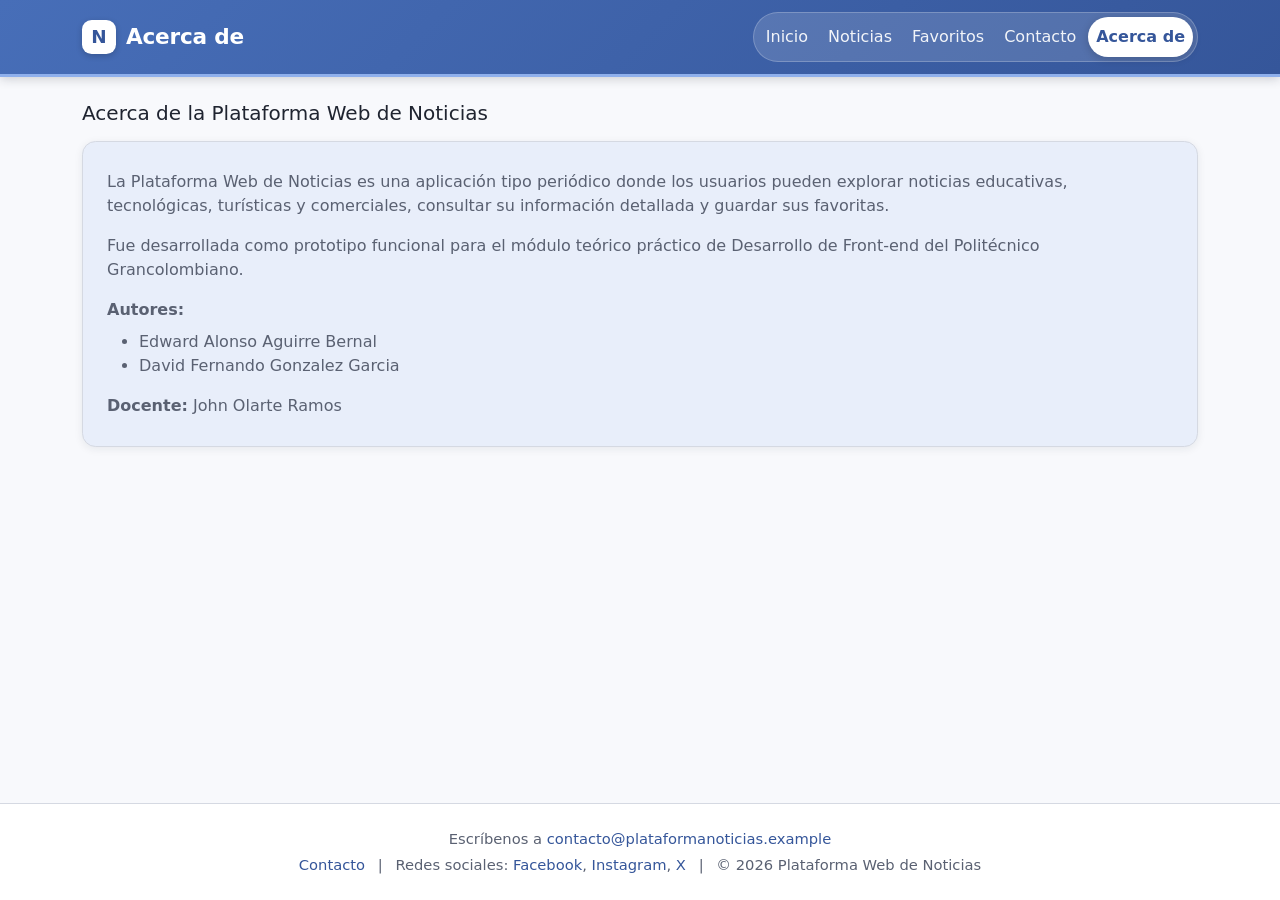
==== acerca.html @ 3f15ce5e "init" ====
<!DOCTYPE html>
<html lang="es">
<head>
  <meta charset="utf-8">
  <meta name="viewport" content="width=device-width, initial-scale=1">
  <meta name="description" content="Información sobre el proyecto Plataforma Web de Noticias.">
  <title>Acerca de | Plataforma Web de Noticias</title>
  <link rel="stylesheet" href="vendor/bootstrap/bootstrap.min.css">
  <link rel="stylesheet" href="assets/css/estilos.css">
  <script defer src="vendor/bootstrap/bootstrap.bundle.min.js"></script>
</head>
<body>
  <div class="pagina">

    <!-- Encabezado con menú de navegación -->
    <header class="encabezado">
      <nav class="navbar navbar-expand-md navbar-dark" aria-label="Navegación principal">
        <div class="container">
          <a class="navbar-brand" href="index.html">Acerca de</a>
          <button class="navbar-toggler" type="button" data-bs-toggle="collapse" data-bs-target="#menu-principal" aria-controls="menu-principal" aria-expanded="false" aria-label="Mostrar u ocultar el menú">
            <span class="navbar-toggler-icon"></span>
          </button>
          <div class="collapse navbar-collapse justify-content-md-end" id="menu-principal">
            <ul class="navbar-nav">
              <li class="nav-item"><a class="nav-link" href="index.html">Inicio</a></li>
              <li class="nav-item"><a class="nav-link" href="noticias.html">Noticias</a></li>
              <li class="nav-item"><a class="nav-link" href="favoritos.html">Favoritos</a></li>
              <li class="nav-item"><a class="nav-link" href="contacto.html">Contacto</a></li>
              <li class="nav-item"><a class="nav-link active" href="acerca.html" aria-current="page">Acerca de</a></li>
            </ul>
          </div>
        </div>
      </nav>
    </header>

    <main class="pagina__contenido container py-4">
      <h2 class="h5 mb-3">Acerca de la Plataforma Web de Noticias</h2>
      <div class="caja text-start">
        <p>La Plataforma Web de Noticias es una aplicación tipo periódico donde los usuarios pueden explorar noticias educativas, tecnológicas, turísticas y comerciales, consultar su información detallada y guardar sus favoritas.</p>
        <p>Fue desarrollada como prototipo funcional para el módulo teórico práctico de Desarrollo de Front-end del Politécnico Grancolombiano.</p>
        <p class="mb-2"><strong>Autores:</strong></p>
        <ul>
          <li>Edward Alonso Aguirre Bernal</li>
          <li>David Fernando Gonzalez Garcia</li>
        </ul>
        <p class="mb-0"><strong>Docente:</strong> John Olarte Ramos</p>
      </div>
    </main>

    <!-- Pie de página -->
    <footer class="pie">
      <div class="container">
        <p class="mb-1">Escríbenos a <a href="mailto:contacto@plataformanoticias.example">contacto@plataformanoticias.example</a></p>
        <p class="mb-0">
          <a href="contacto.html">Contacto</a>
          <span class="pie__separador" aria-hidden="true">|</span>
          Redes sociales:
          <a href="https://www.facebook.com" target="_blank" rel="noopener noreferrer">Facebook</a>,
          <a href="https://www.instagram.com" target="_blank" rel="noopener noreferrer">Instagram</a>,
          <a href="https://x.com" target="_blank" rel="noopener noreferrer">X</a>
          <span class="pie__separador" aria-hidden="true">|</span>
          &copy; 2026 Plataforma Web de Noticias
        </p>
      </div>
    </footer>
  </div>
</body>
</html>
---- assets/css/estilos.css ----
/* ==========================================================================
   Plataforma Web de Noticias - Estilos propios
   Se apoya en Bootstrap (vendor/bootstrap). Conserva la estructura y la
   paleta de los mockups de la Entrega 1 (azul, grises y lavanda) con un
   acabado más cuidado: esquinas redondeadas, sombras suaves y transiciones.
   ========================================================================== */

/* ---------- Variables de diseño ---------- */
:root {
  --pwn-azul: #476eb8;
  --pwn-azul-oscuro: #35569a;
  --pwn-azul-claro: #e8eefa;
  --pwn-gris-claro: #f3f4f7;
  --pwn-gris-imagen: #d9dce3;
  --pwn-lavanda: #efeffa;
  --pwn-verde-claro: #e6f4ea;
  --pwn-verde: #2f7d4a;
  --pwn-borde: #d5d9e2;
  --pwn-texto: #1f2430;
  --pwn-texto-suave: #5a6172;
  --pwn-radio: 0.85rem;
  --pwn-sombra: 0 2px 8px rgba(31, 36, 48, 0.08);
  --pwn-sombra-fuerte: 0 10px 24px rgba(31, 36, 48, 0.16);
}

/* Oculta elementos de Alpine hasta que se inicializa (evita parpadeos). */
[x-cloak] {
  display: none !important;
}

/* ---------- Base ---------- */
body {
  background-color: #f8f9fc;
  color: var(--pwn-texto);
}

a {
  color: var(--pwn-azul-oscuro);
}

/* Pie de página siempre al fondo aunque el contenido sea corto. */
.pagina {
  display: flex;
  flex-direction: column;
  min-height: 100vh;
}

.pagina__contenido {
  flex: 1 0 auto;
}

/* ---------- Botones ---------- */
.btn {
  border-radius: 0.6rem;
  font-weight: 600;
  transition: transform 0.15s ease, box-shadow 0.15s ease, background-color 0.15s ease;
}

.btn:hover {
  transform: translateY(-1px);
}

.btn-primary {
  --bs-btn-bg: var(--pwn-azul);
  --bs-btn-border-color: var(--pwn-azul);
  --bs-btn-hover-bg: var(--pwn-azul-oscuro);
  --bs-btn-hover-border-color: var(--pwn-azul-oscuro);
  --bs-btn-active-bg: var(--pwn-azul-oscuro);
  --bs-btn-active-border-color: var(--pwn-azul-oscuro);
  --bs-btn-disabled-bg: var(--pwn-azul);
  --bs-btn-disabled-border-color: var(--pwn-azul);
  --bs-btn-focus-shadow-rgb: 71, 110, 184;
  box-shadow: 0 2px 6px rgba(71, 110, 184, 0.35);
}

.btn-secondary {
  --bs-btn-bg: #6b7280;
  --bs-btn-border-color: #6b7280;
  --bs-btn-hover-bg: #565c68;
  --bs-btn-hover-border-color: #565c68;
  --bs-btn-active-bg: #565c68;
  --bs-btn-active-border-color: #565c68;
}

/* ---------- Encabezado ---------- */
.encabezado {
  background: linear-gradient(135deg, var(--pwn-azul) 0%, var(--pwn-azul-oscuro) 100%);
  box-shadow: 0 2px 10px rgba(31, 36, 48, 0.2);
}

/* El menú queda fijo arriba al hacer scroll. */
.encabezado {
  position: sticky;
  top: 0;
  z-index: 1030;
}

.encabezado .navbar {
  padding-bottom: 0.75rem;
  padding-top: 0.75rem;
}

/* Marca: insignia "N" + título de la página. */
.encabezado .navbar-brand {
  align-items: center;
  display: inline-flex;
  font-size: 1.35rem;
  font-weight: 700;
  gap: 0.65rem;
  letter-spacing: -0.01em;
}

.encabezado .navbar-brand::before {
  align-items: center;
  background-color: #ffffff;
  border-radius: 0.6rem;
  box-shadow: 0 2px 6px rgba(0, 0, 0, 0.2);
  color: var(--pwn-azul-oscuro);
  content: "N";
  display: inline-flex;
  flex: none;
  font-size: 1.15rem;
  font-weight: 800;
  height: 2.1rem;
  justify-content: center;
  width: 2.1rem;
}

/* Enlaces: píldoras con subrayado animado; la página actual va resaltada. */
.encabezado {
  border-bottom: 3px solid #8fb0ec;
}

/* En escritorio los enlaces se agrupan en una cápsula translúcida. */
@media (min-width: 768px) {
  .encabezado .navbar-nav {
    background-color: rgba(255, 255, 255, 0.14);
    border: 1px solid rgba(255, 255, 255, 0.22);
    border-radius: 999px;
    gap: 0.15rem;
    padding: 0.25rem;
  }
}

.encabezado .navbar-nav {
  gap: 0.25rem;
}

.encabezado .nav-link {
  border-radius: 999px;
  color: rgba(255, 255, 255, 0.92);
  font-weight: 500;
  padding: 0.5rem 1.2rem;
  position: relative;
  transition: background-color 0.2s ease, color 0.2s ease;
}

.encabezado .nav-link:hover,
.encabezado .nav-link:focus-visible {
  background-color: rgba(255, 255, 255, 0.18);
  color: #ffffff;
}

.encabezado .nav-link:focus-visible {
  outline: 2px solid #ffffff;
  outline-offset: 2px;
}

.encabezado .nav-link.active {
  background-color: #ffffff;
  box-shadow: 0 2px 8px rgba(0, 0, 0, 0.18);
  color: var(--pwn-azul-oscuro);
  font-weight: 700;
}

.encabezado .navbar-toggler {
  border-color: rgba(255, 255, 255, 0.7);
  border-radius: 0.6rem;
}

.encabezado .navbar-toggler:focus {
  box-shadow: 0 0 0 0.2rem rgba(255, 255, 255, 0.35);
}

/* Menú móvil: panel desplegable con enlaces de ancho completo. */
@media (max-width: 767.98px) {
  .encabezado .navbar-collapse {
    background-color: rgba(255, 255, 255, 0.12);
    border-radius: var(--pwn-radio);
    margin-top: 0.75rem;
    padding: 0.5rem;
  }

  .encabezado .nav-link {
    border-radius: 0.6rem;
    padding: 0.7rem 1rem;
  }
}

/* ---------- Caja de sección (bienvenida, informativa, avisos) ---------- */
.caja {
  background-color: var(--pwn-azul-claro);
  border: 1px solid var(--pwn-borde);
  border-radius: var(--pwn-radio);
  box-shadow: var(--pwn-sombra);
  color: var(--pwn-texto-suave);
  padding: 1.75rem 1.5rem;
  text-align: center;
}

/* Sección de bienvenida: bloque destacado con degradado suave. */
#titulo-bienvenida {
  color: var(--pwn-azul-oscuro);
  font-weight: 700;
}

.caja--informativa {
  background-color: var(--pwn-lavanda);
}

.caja--confirmacion {
  background-color: var(--pwn-verde-claro);
  border-color: #b7dcc4;
  color: var(--pwn-verde);
  font-weight: 600;
  margin-left: auto;
  margin-right: auto;
  max-width: 480px;
  padding: 0.9rem 1.5rem;
}

.caja__titulo {
  color: var(--pwn-texto);
}

.testimonio {
  color: var(--pwn-texto);
  font-style: italic;
  margin-bottom: 0.25rem;
}

/* ---------- Tarjetas de noticias ---------- */
.tarjeta-noticia {
  background-color: #ffffff;
  border: 1px solid var(--pwn-borde);
  border-radius: var(--pwn-radio);
  box-shadow: var(--pwn-sombra);
  display: flex;
  flex-direction: column;
  height: 100%;
  overflow: hidden;
  padding: 0 0 1.1rem;
  text-align: left;
  transition: transform 0.2s ease, box-shadow 0.2s ease;
}

.tarjeta-noticia:hover {
  box-shadow: var(--pwn-sombra-fuerte);
  transform: translateY(-4px);
}

/* Contenedor de imagen: recorta el zoom y sirve de base para la etiqueta. */
.tarjeta-noticia__media {
  overflow: hidden;
  position: relative;
}

.tarjeta-noticia__imagen {
  aspect-ratio: 16 / 9;
  background-color: var(--pwn-gris-imagen);
  display: block;
  object-fit: cover;
  transition: transform 0.35s ease;
  width: 100%;
}

.tarjeta-noticia:hover .tarjeta-noticia__imagen {
  transform: scale(1.05);
}

/* Etiqueta de categoría sobre la imagen. */
.tarjeta-noticia__categoria {
  background-color: rgba(255, 255, 255, 0.95);
  border-radius: 999px;
  box-shadow: 0 1px 4px rgba(31, 36, 48, 0.25);
  color: var(--pwn-azul-oscuro);
  font-size: 0.72rem;
  font-weight: 700;
  left: 0.75rem;
  letter-spacing: 0.05em;
  padding: 0.25rem 0.7rem;
  position: absolute;
  text-transform: uppercase;
  top: 0.75rem;
}

.tarjeta-noticia__fecha {
  color: var(--pwn-texto-suave);
  font-size: 0.8rem;
  margin: 0.9rem 1.1rem 0;
}

/* Título (máx. 3 líneas) y descripción (máx. 3 líneas) para tarjetas parejas. */
.tarjeta-noticia__titulo {
  -webkit-box-orient: vertical;
  -webkit-line-clamp: 3;
  display: -webkit-box;
  font-size: 1.08rem;
  font-weight: 700;
  line-height: 1.35;
  margin: 0.35rem 1.1rem 0.5rem;
  overflow: hidden;
}

.tarjeta-noticia__descripcion {
  -webkit-box-orient: vertical;
  -webkit-line-clamp: 3;
  color: var(--pwn-texto-suave);
  display: -webkit-box;
  font-size: 0.92rem;
  line-height: 1.5;
  margin: 0 1.1rem 1rem;
  overflow: hidden;
}

.tarjeta-noticia__acciones {
  display: flex;
  flex-wrap: wrap;
  gap: 0.5rem;
  margin-top: auto;
  padding: 0 1.1rem;
}

.tarjeta-noticia__acciones .btn:first-child {
  flex: 1 1 auto;
}

/* ---------- Detalle de la noticia ---------- */
.detalle__imagen {
  aspect-ratio: 16 / 6;
  background-color: var(--pwn-gris-imagen);
  border-radius: var(--pwn-radio);
  box-shadow: var(--pwn-sombra);
  display: block;
  object-fit: cover;
  width: 100%;
}

.detalle__contenido {
  background-color: #ffffff;
  border: 1px solid var(--pwn-borde);
  border-radius: var(--pwn-radio);
  box-shadow: var(--pwn-sombra);
  color: var(--pwn-texto);
  font-size: 1.05rem;
  line-height: 1.75;
  padding: 1.75rem;
}

/* Respeta los saltos de línea del JSON (párrafos separados por línea en blanco). */
.detalle__texto {
  white-space: pre-line;
}

.detalle__meta {
  color: var(--pwn-texto-suave);
  font-size: 0.92rem;
}

/* ---------- Formularios ---------- */
.formulario {
  background-color: #ffffff;
  border: 1px solid var(--pwn-borde);
  border-radius: 1rem;
  box-shadow: var(--pwn-sombra-fuerte);
  margin-left: auto;
  margin-right: auto;
  max-width: 480px;
  padding: 2rem 1.75rem;
}

.form-label {
  color: var(--pwn-texto);
  font-size: 0.9rem;
  font-weight: 600;
  margin-bottom: 0.35rem;
}

.form-control,
.form-select {
  background-color: var(--pwn-gris-claro);
  border: 1.5px solid transparent;
  border-radius: 0.6rem;
  color: var(--pwn-texto);
  padding: 0.7rem 0.9rem;
  transition: border-color 0.15s ease, background-color 0.15s ease, box-shadow 0.15s ease;
}

.form-control:hover,
.form-select:hover {
  border-color: var(--pwn-borde);
}

.form-control:focus,
.form-select:focus {
  background-color: #ffffff;
  border-color: var(--pwn-azul);
  box-shadow: 0 0 0 0.25rem rgba(71, 110, 184, 0.2);
}

.form-control.is-invalid,
.form-select.is-invalid {
  background-color: #fff5f5;
}

.invalid-feedback {
  font-size: 0.85rem;
}

/* ---------- Ventana modal (controlada con Alpine) ---------- */
.modal-ventana {
  overflow-y: auto;
}

.modal-ventana .modal-content {
  border: 0;
  border-radius: 1rem;
  box-shadow: var(--pwn-sombra-fuerte);
}

.modal-ventana .modal-header,
.modal-ventana .modal-footer {
  border-color: var(--pwn-borde);
}

/* ---------- Pie de página ---------- */
.pie {
  background-color: #ffffff;
  border-top: 1px solid var(--pwn-borde);
  color: var(--pwn-texto-suave);
  font-size: 0.92rem;
  padding: 1.5rem 0;
  text-align: center;
}

.pie a {
  color: var(--pwn-azul-oscuro);
  text-decoration: none;
}

.pie a:hover {
  text-decoration: underline;
}

.pie__separador {
  margin: 0 0.5rem;
}

/* ---------- Accesibilidad: respeta la preferencia de menos movimiento ---------- */
@media (prefers-reduced-motion: reduce) {
  .btn,
  .tarjeta-noticia,
  .form-control,
  .form-select {
    transition: none;
  }

  .btn:hover,
  .tarjeta-noticia:hover,
  .tarjeta-noticia:hover .tarjeta-noticia__imagen {
    transform: none;
  }
}
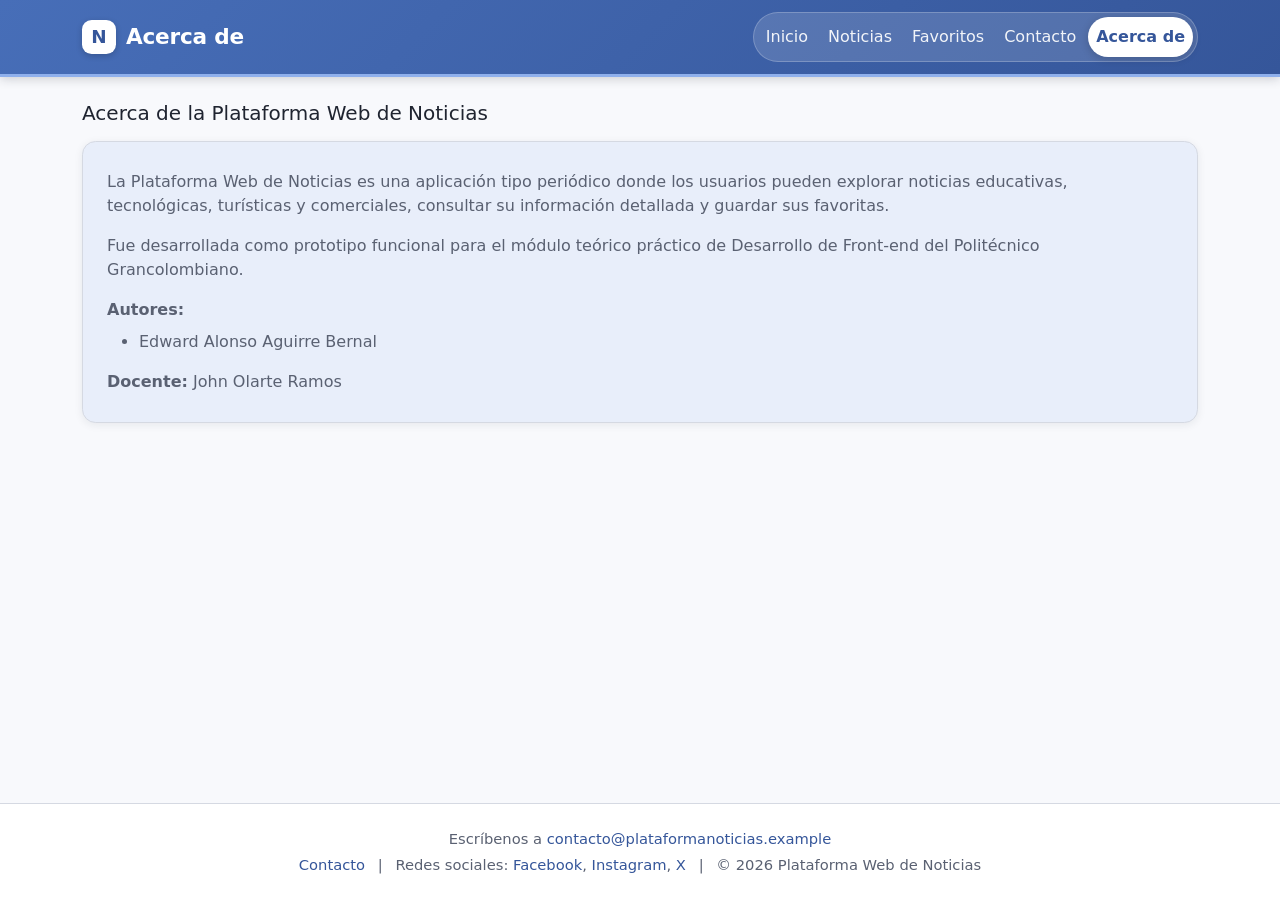
==== commit 61dd0156: "chore: eliminar autor innecesario - Se eliminó el nombre de David Fernando Gonzalez Garcia de la lis" ====
--- a/acerca.html
+++ b/acerca.html
@@ -41,7 +41,6 @@
         <p class="mb-2"><strong>Autores:</strong></p>
         <ul>
           <li>Edward Alonso Aguirre Bernal</li>
-          <li>David Fernando Gonzalez Garcia</li>
         </ul>
         <p class="mb-0"><strong>Docente:</strong> John Olarte Ramos</p>
       </div>
